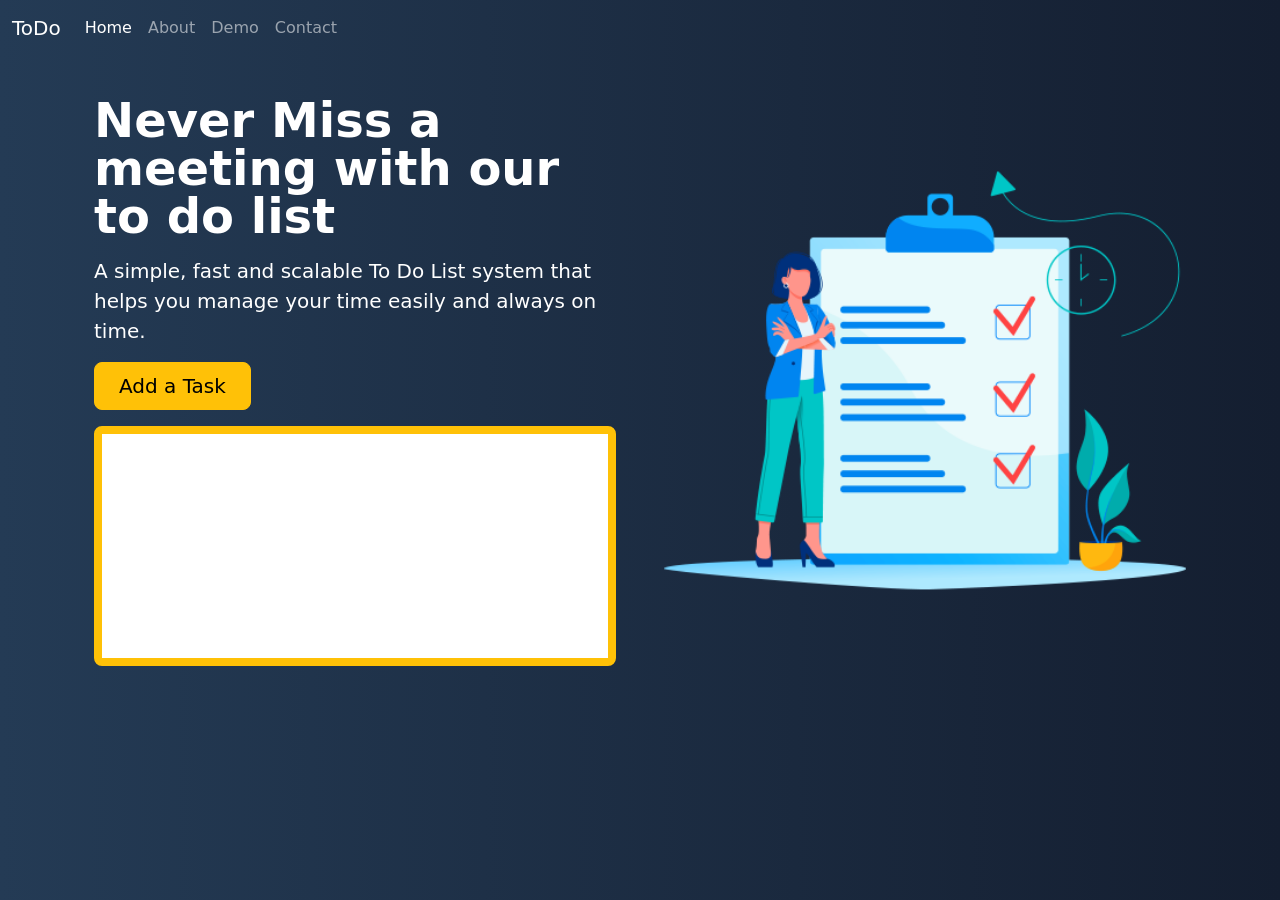
==== index.html @ 3ca358d2 "initial Push" ====
<!doctype html>
<html lang="en">

<head>
    <title>First Project</title>
    <!-- Required meta tags -->
    <meta charset="utf-8">
    <meta name="viewport" content="width=device-width, initial-scale=1, shrink-to-fit=no">

    <!-- Bootstrap CSS -->
    <link href="https://cdn.jsdelivr.net/npm/bootstrap@5.0.0/dist/css/bootstrap.min.css" rel="stylesheet"
        integrity="sha384-wEmeIV1mKuiNpC+IOBjI7aAzPcEZeedi5yW5f2yOq55WWLwNGmvvx4Um1vskeMj0" crossorigin="anonymous">

        <link href="css/site.css" rel="stylesheet">
    <!-- Convert this to an external style sheet -->
    
</head>

<body>
    <nav class="navbar navbar-expand-md navbar-dark fixed-top">
        <div class="container-fluid">
            <a class="navbar-brand" href="#">ToDo</a>
            <button class="navbar-toggler" type="button" data-bs-toggle="collapse" data-bs-target="#navbarCollapse"
                aria-controls="navbarCollapse" aria-expanded="false" aria-label="Toggle navigation">
                <span class="navbar-toggler-icon"></span>
            </button>
            <div class="collapse navbar-collapse" id="navbarCollapse">
                <ul class="navbar-nav me-auto mb-2 mb-md-0">
                    <li class="nav-item">
                        <a class="nav-link active" aria-current="page" href="#">Home</a>
                    </li>
                    <li class="nav-item">
                        <a class="nav-link" href="#">About</a>
                    </li>
                    <li class="nav-item">
                        <a class="nav-link" href="#">Demo</a>
                    </li>
                    <li class="nav-item">
                        <a class="nav-link" href="#">Contact</a>
                    </li>
                </ul>
            </div>
        </div>
    </nav>
    <!-- ======= Hero Section ======= -->
    <main id="hero">
        <div class="container col-xxl-8 px-4 py-5">
            <div class="row flex-lg-row-reverse align-items-center g-5 py-5">
                <div class="col-10 col-sm-8 col-lg-6">
                    <img src="/img/ToDoList.png"
                        class="d-block mx-lg-auto img-fluid" alt="Bootstrap Themes" width="700" height="500"
                        loading="lazy">
                </div>
                <div class="col-lg-6">
                    <h1 class="display-5 fw-bold lh-1 mb-3">Never Miss a meeting with our to do list</h1>
                    <p class="lead">A simple, fast and scalable To Do List system that helps you manage your time easily
                        and always on time.
                    </p>
                    <div class="d-grid gap-2 d-md-flex justify-content-md-start">
                        <button type="button" onclick="addTask()" class="btn btn-warning btn-lg px-4 me-md-2">Add a Task</button>
                    </div>
                    <div class="taskContainer off-bottom" id="taskItems">
                        <div class="scrollbox">
                          <ul id="list" class="list list-group"></ul>
                        </div>
                    </div>
                    
                    
                </div>
            </div>
        </div>
    </main>
    <!-- Bootstrap JS -->
    <script src="https://cdn.jsdelivr.net/npm/bootstrap@5.0.0/dist/js/bootstrap.bundle.min.js"
        integrity="sha384-p34f1UUtsS3wqzfto5wAAmdvj+osOnFyQFpp4Ua3gs/ZVWx6oOypYoCJhGGScy+8" crossorigin="anonymous">
    </script>
    <script src="js/site.js"></script> 
</body>

</html>
---- css/site.css ----
body {
    color: white
}

#hero {
    height: 100vh;
    background: #141E30;
    /* fallback for old browsers */
    background: -webkit-linear-gradient(to right, #243B55, #141E30);
    /* Chrome 10-25, Safari 5.1-6 */
    background: linear-gradient(to right, #243B55, #141E30);
    /* W3C, IE 10+/ Edge, Firefox 16+, Chrome 26+, Opera 12+, Safari 7+ */
}

.taskContainer {
    background-color: white;
    border: solid .5em #ffc107;
    border-radius: .5em;
    box-sizing: border-box;
    flex: 0 0 30%;
    height: 240px;
    margin-top: 1em;
    overflow: auto;
}


#taskItems {
    overflow: hidden;
    position: relative;

}

#taskItems .scrollbox {
    height: 100%;
    overflow: auto;
}


.list {
    list-style: none;
    margin: 0;
    padding: 0;
}

.item {
    background-color: lightgray;
    color: #212121;
    margin: .25em;
    padding: .5em;
}
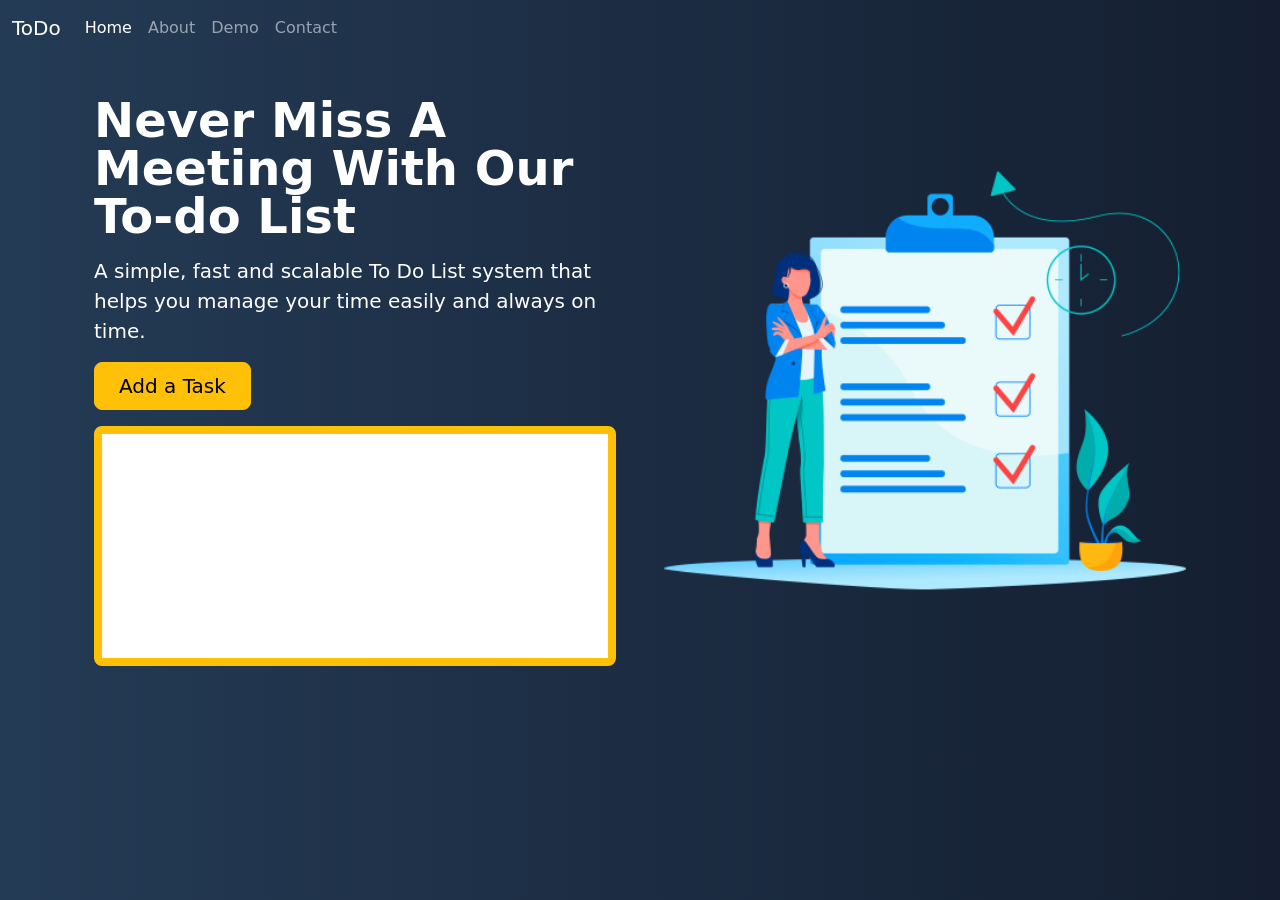
==== commit bcd5f15d: "Fixed some typos" ====
--- a/index.html
+++ b/index.html
@@ -2,7 +2,7 @@
 <html lang="en">
 
 <head>
-    <title>First Project</title>
+    <title>First Project v2</title>
     <!-- Required meta tags -->
     <meta charset="utf-8">
     <meta name="viewport" content="width=device-width, initial-scale=1, shrink-to-fit=no">
@@ -52,7 +52,7 @@
                         loading="lazy">
                 </div>
                 <div class="col-lg-6">
-                    <h1 class="display-5 fw-bold lh-1 mb-3">Never Miss a meeting with our to do list</h1>
+                    <h1 class="display-5 fw-bold lh-1 mb-3">Never Miss A Meeting With Our To-do List</h1>
                     <p class="lead">A simple, fast and scalable To Do List system that helps you manage your time easily
                         and always on time.
                     </p>
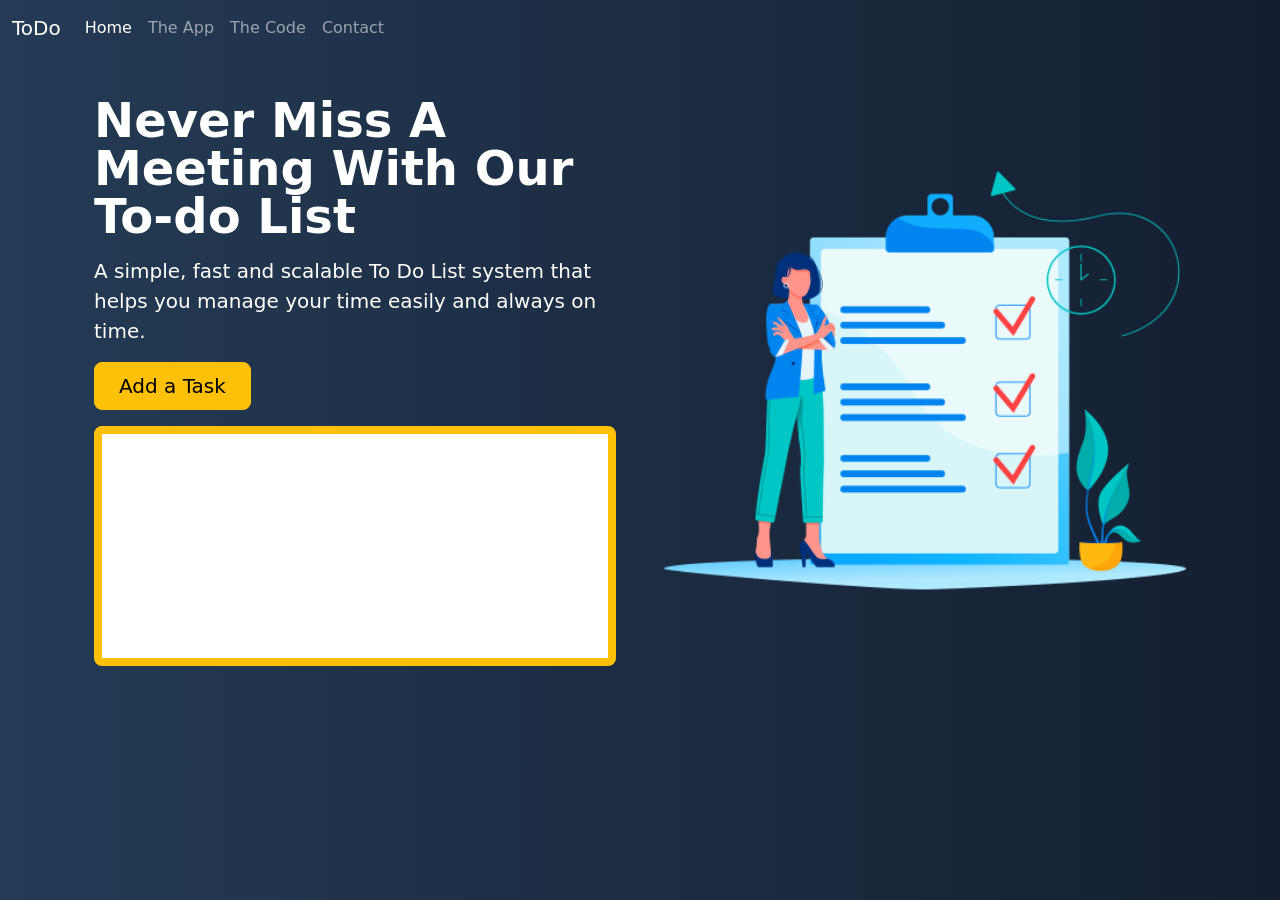
==== commit a6ca4ac1: "added contact added a new contact page" ====
--- a/index.html
+++ b/index.html
@@ -27,16 +27,16 @@
             <div class="collapse navbar-collapse" id="navbarCollapse">
                 <ul class="navbar-nav me-auto mb-2 mb-md-0">
                     <li class="nav-item">
-                        <a class="nav-link active" aria-current="page" href="#">Home</a>
+                        <a class="nav-link active" aria-current="page" href="index.html">Home</a>
                     </li>
                     <li class="nav-item">
-                        <a class="nav-link" href="#">About</a>
+                        <a class="nav-link" href="#">The App</a>
                     </li>
                     <li class="nav-item">
-                        <a class="nav-link" href="#">Demo</a>
+                        <a class="nav-link" href="#">The Code</a>
                     </li>
                     <li class="nav-item">
-                        <a class="nav-link" href="#">Contact</a>
+                        <a class="nav-link" href="contact.html">Contact</a>
                     </li>
                 </ul>
             </div>
--- a/css/site.css
+++ b/css/site.css
@@ -1,9 +1,11 @@
-body {
-    color: white
+body,
+html {
+    color: white;
+    height : 100%;
 }
 
 #hero {
-    height: 100vh;
+    min-height: 100vh;
     background: #141E30;
     /* fallback for old browsers */
     background: -webkit-linear-gradient(to right, #243B55, #141E30);
